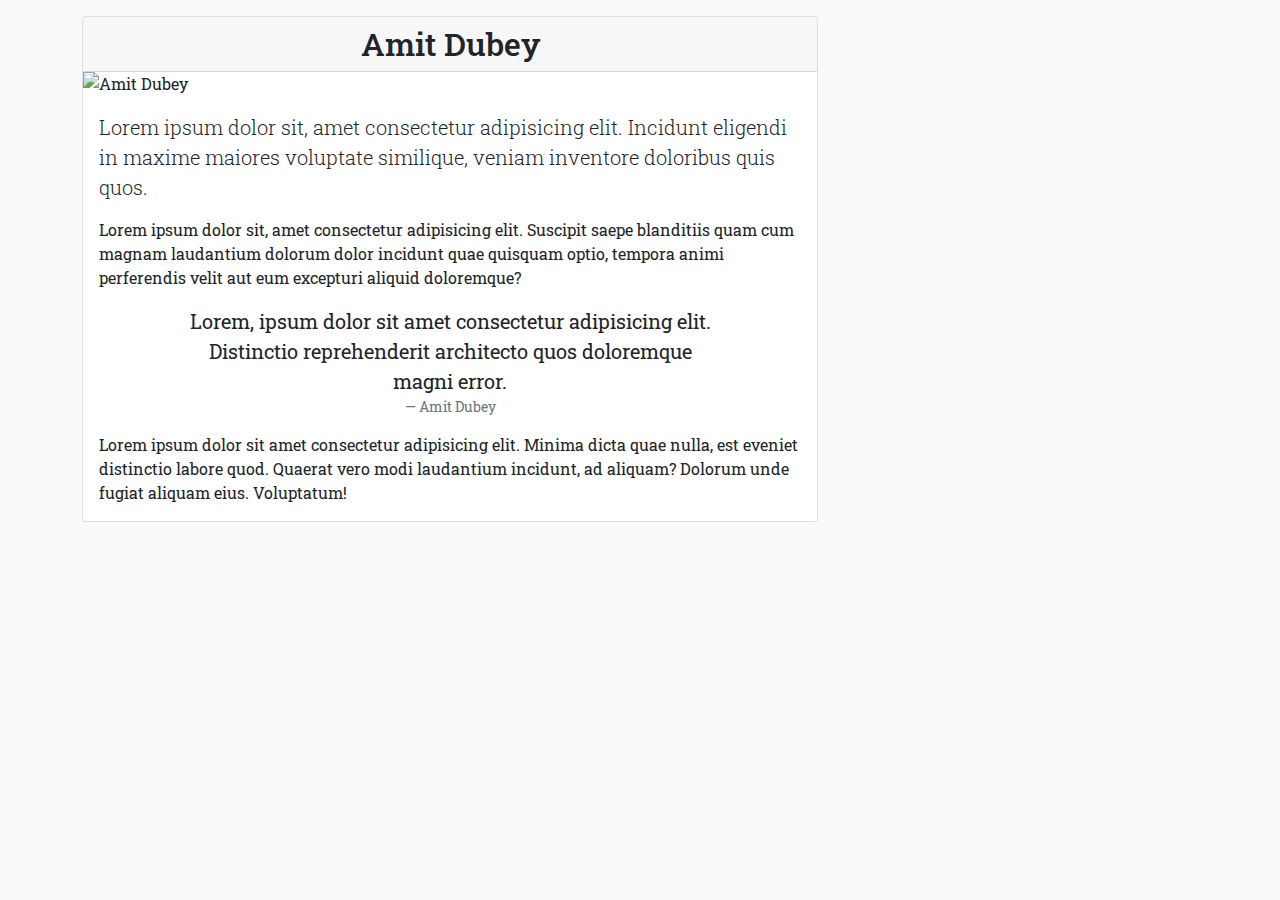
==== resume/index.html @ 62e8dd4d "Created resume template and added resume header" ====
<!DOCTYPE html>
<html lang="en">
<head>
    <meta charset="UTF-8">
    <meta http-equiv="X-UA-Compatible" content="IE=edge">
    <meta name="viewport" content="width=device-width, initial-scale=1.0">
    <title>Resume</title>

    <!-- bootstrap -->
    <link rel="stylesheet" href="../css/bootstrap.css">
    <!-- font awesome icon -->
    <script src="../js/all.js"></script>
    <!-- fonts -->
    <link href="https://fonts.googleapis.com/css2?family=Roboto+Slab&display=swap" rel="stylesheet">
    <!-- main css -->
    <link rel="stylesheet" href="main.css">
</head>
<body class="bg-light">
    
    <div class="container mt-3">
        <div class="row">
            <div class="col-md-8">
                <div class="card">
                    <h2 class="card-header text-center">Amit Dubey</h2>
                    <img src="https://via.placeholder.com/850x400" alt="Amit Dubey" class="w-100">
                    <div class="card-body">
                        <p class="card-text lead">Lorem ipsum dolor sit, amet consectetur adipisicing elit. Incidunt eligendi in maxime maiores voluptate similique, veniam inventore doloribus quis quos.</p>
                        <p class="card-text">Lorem ipsum dolor sit, amet consectetur adipisicing elit. Suscipit saepe blanditiis quam cum magnam laudantium dolorum dolor incidunt quae quisquam optio, tempora animi perferendis velit aut eum excepturi aliquid doloremque?</p>
                        <blockquote class="w-75 mx-auto text-center">
                            <div class="blockquote">Lorem, ipsum dolor sit amet consectetur adipisicing elit. Distinctio reprehenderit architecto quos doloremque magni error.</div>
                            <div class="blockquote-footer">Amit Dubey</div>                            
                        </blockquote>
                        <p class="card-text">Lorem ipsum dolor sit amet consectetur adipisicing elit. Minima dicta quae nulla, est eveniet distinctio labore quod. Quaerat vero modi laudantium incidunt, ad aliquam? Dolorum unde fugiat aliquam eius. Voluptatum!</p>
                    </div>
                    
                </div>
            </div>
        </div>
    </div>

    <script src="https://cdnjs.cloudflare.com/ajax/libs/popper.js/1.12.9/umd/popper.min.js" integrity="sha384-ApNbgh9B+Y1QKtv3Rn7W3mgPxhU9K/ScQsAP7hUibX39j7fakFPskvXusvfa0b4Q" crossorigin="anonymous"></script>
    <script src="../js/bootstrap.js"></script>
</body>
</html>
---- resume/main.css ----
body {
  font-family: "Roboto Slab", serif;
}
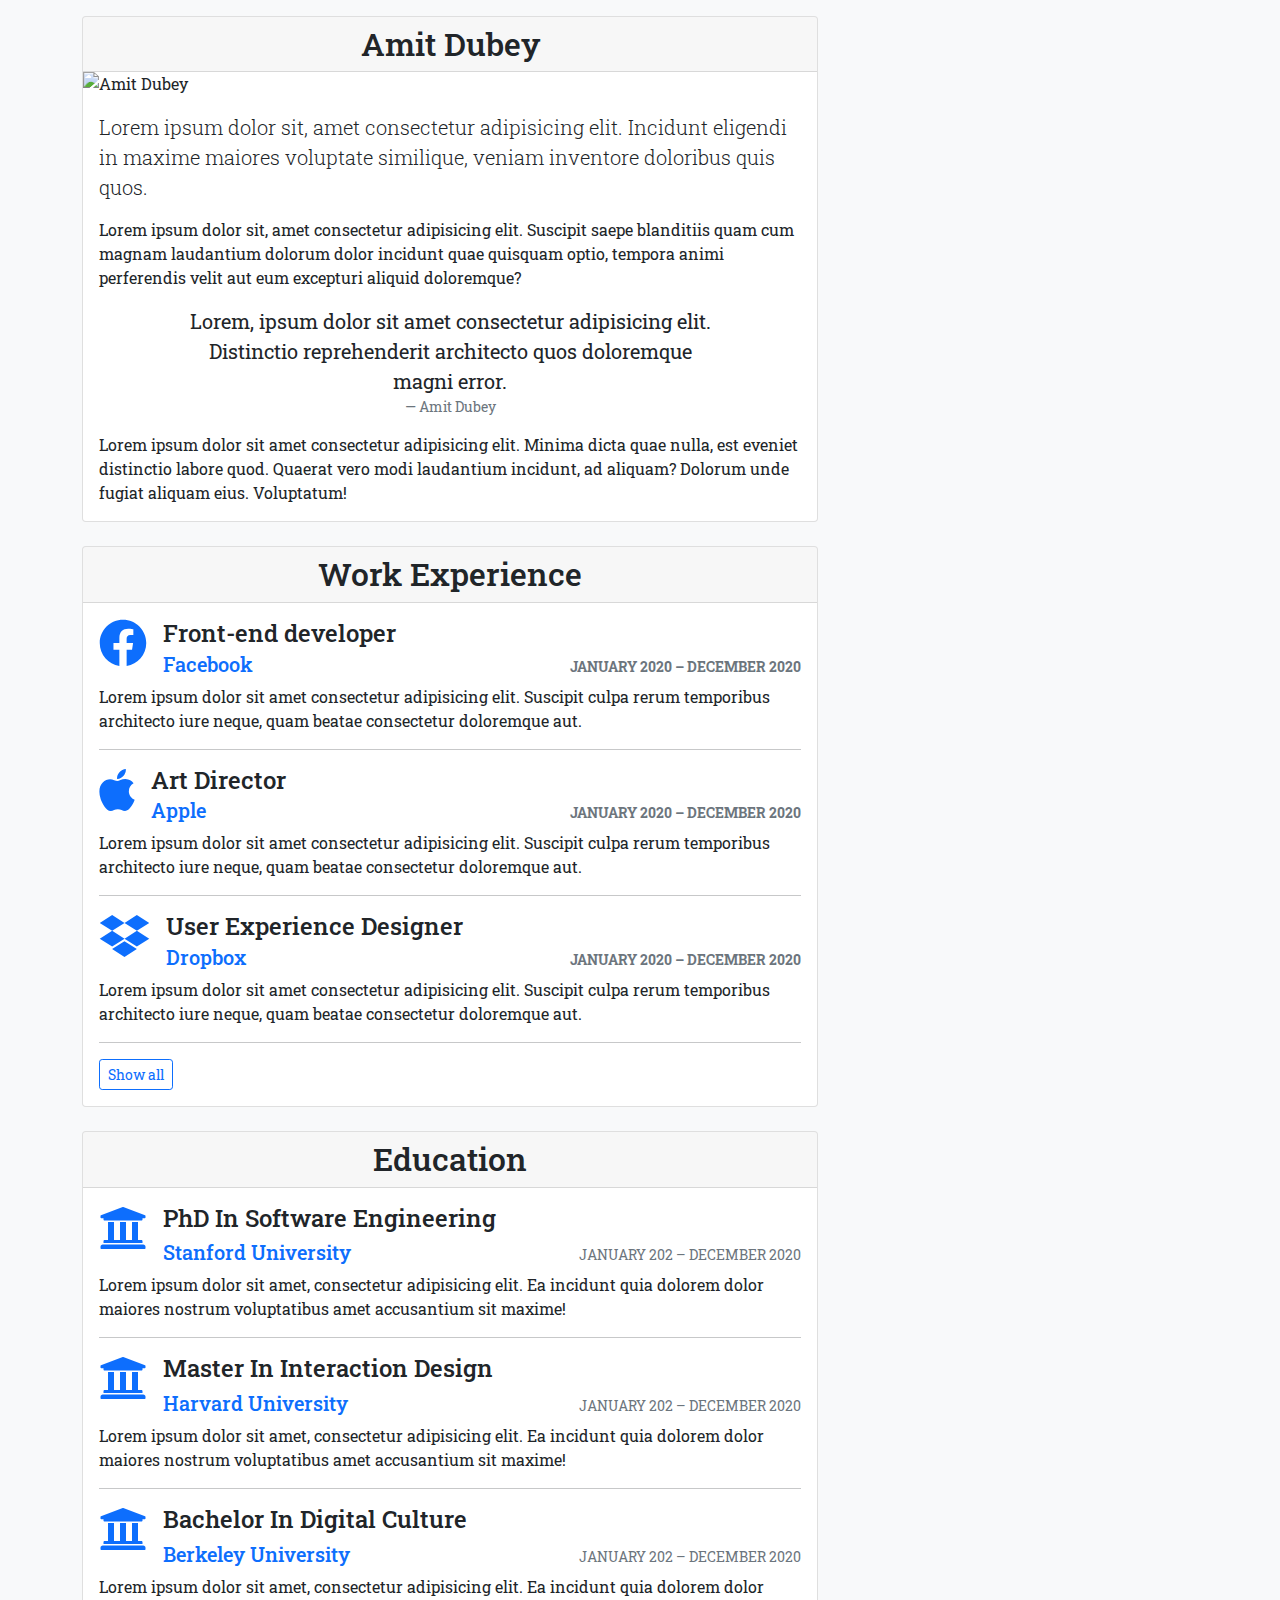
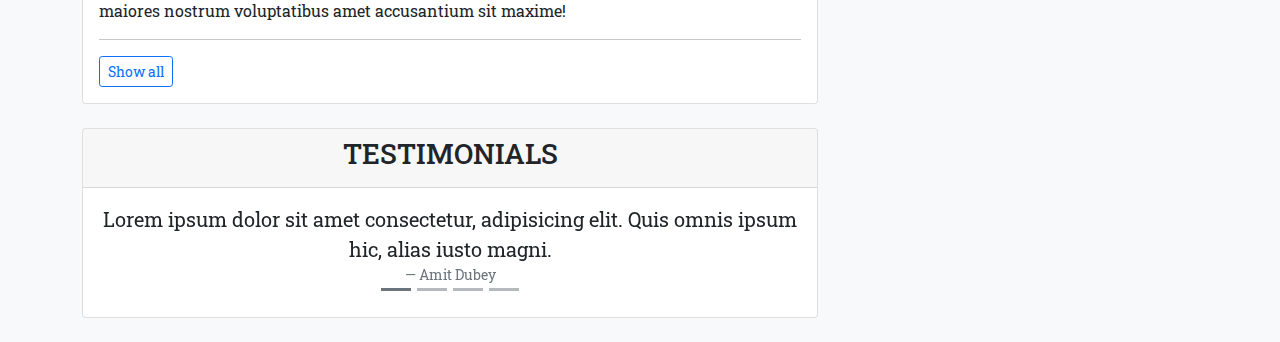
==== commit c0f21d2d: "Added testimonials" ====
--- a/resume/index.html
+++ b/resume/index.html
@@ -1,44 +1,535 @@
 <!DOCTYPE html>
 <html lang="en">
-<head>
-    <meta charset="UTF-8">
-    <meta http-equiv="X-UA-Compatible" content="IE=edge">
-    <meta name="viewport" content="width=device-width, initial-scale=1.0">
+  <head>
+    <meta charset="UTF-8" />
+    <meta http-equiv="X-UA-Compatible" content="IE=edge" />
+    <meta name="viewport" content="width=device-width, initial-scale=1.0" />
     <title>Resume</title>
 
     <!-- bootstrap -->
-    <link rel="stylesheet" href="../css/bootstrap.css">
+    <link rel="stylesheet" href="../css/bootstrap.css" />
     <!-- font awesome icon -->
     <script src="../js/all.js"></script>
     <!-- fonts -->
-    <link href="https://fonts.googleapis.com/css2?family=Roboto+Slab&display=swap" rel="stylesheet">
+    <link
+      href="https://fonts.googleapis.com/css2?family=Roboto+Slab&display=swap"
+      rel="stylesheet"
+    />
     <!-- main css -->
-    <link rel="stylesheet" href="main.css">
-</head>
-<body class="bg-light">
-    
+    <link rel="stylesheet" href="main.css" />
+  </head>
+  <body class="bg-light">
     <div class="container mt-3">
-        <div class="row">
-            <div class="col-md-8">
-                <div class="card">
-                    <h2 class="card-header text-center">Amit Dubey</h2>
-                    <img src="https://via.placeholder.com/850x400" alt="Amit Dubey" class="w-100">
-                    <div class="card-body">
-                        <p class="card-text lead">Lorem ipsum dolor sit, amet consectetur adipisicing elit. Incidunt eligendi in maxime maiores voluptate similique, veniam inventore doloribus quis quos.</p>
-                        <p class="card-text">Lorem ipsum dolor sit, amet consectetur adipisicing elit. Suscipit saepe blanditiis quam cum magnam laudantium dolorum dolor incidunt quae quisquam optio, tempora animi perferendis velit aut eum excepturi aliquid doloremque?</p>
-                        <blockquote class="w-75 mx-auto text-center">
-                            <div class="blockquote">Lorem, ipsum dolor sit amet consectetur adipisicing elit. Distinctio reprehenderit architecto quos doloremque magni error.</div>
-                            <div class="blockquote-footer">Amit Dubey</div>                            
-                        </blockquote>
-                        <p class="card-text">Lorem ipsum dolor sit amet consectetur adipisicing elit. Minima dicta quae nulla, est eveniet distinctio labore quod. Quaerat vero modi laudantium incidunt, ad aliquam? Dolorum unde fugiat aliquam eius. Voluptatum!</p>
+      <div class="row">
+        <div class="col-md-8">
+          <!-- header -->
+          <div class="card mb-4">
+            <h2 class="card-header text-center">Amit Dubey</h2>
+            <img
+              src="https://via.placeholder.com/850x400"
+              alt="Amit Dubey"
+              class="w-100"
+            />
+            <div class="card-body">
+              <p class="card-text lead">
+                Lorem ipsum dolor sit, amet consectetur adipisicing elit.
+                Incidunt eligendi in maxime maiores voluptate similique, veniam
+                inventore doloribus quis quos.
+              </p>
+              <p class="card-text">
+                Lorem ipsum dolor sit, amet consectetur adipisicing elit.
+                Suscipit saepe blanditiis quam cum magnam laudantium dolorum
+                dolor incidunt quae quisquam optio, tempora animi perferendis
+                velit aut eum excepturi aliquid doloremque?
+              </p>
+              <blockquote class="w-75 mx-auto text-center">
+                <div class="blockquote">
+                  Lorem, ipsum dolor sit amet consectetur adipisicing elit.
+                  Distinctio reprehenderit architecto quos doloremque magni
+                  error.
+                </div>
+                <div class="blockquote-footer">Amit Dubey</div>
+              </blockquote>
+              <p class="card-text">
+                Lorem ipsum dolor sit amet consectetur adipisicing elit. Minima
+                dicta quae nulla, est eveniet distinctio labore quod. Quaerat
+                vero modi laudantium incidunt, ad aliquam? Dolorum unde fugiat
+                aliquam eius. Voluptatum!
+              </p>
+            </div>
+          </div>
+
+          <!-- work experience -->
+          <div class="card mb-4">
+            <h2 class="card-header text-center text-capitalize">
+              Work experience
+            </h2>
+            <div class="card-body">
+              <!-- single item -->
+              <div class="d-flex align-items-start mb-2">
+                <i class="fab fa-facebook fa-3x text-primary me-2"></i>
+                <div class="flex-grow-1 ms-2">
+                  <h3 class="h4 mb-1">Front-end developer</h3>
+                  <div
+                    class="
+                      d-sm-flex
+                      justify-content-sm-between
+                      align-items-sm-baseline
+                    "
+                  >
+                    <h5 class="mb-0">
+                      <a href="#0" class="text-decoration-none">Facebook</a>
+                    </h5>
+                    <small class="text-uppercase fw-bold text-muted">
+                      <time>January 2020</time> &ndash;
+                      <time>December 2020</time>
+                    </small>
+                  </div>
+                </div>
+              </div>
+              <p>
+                Lorem ipsum dolor sit amet consectetur adipisicing elit.
+                Suscipit culpa rerum temporibus architecto iure neque, quam
+                beatae consectetur doloremque aut.
+              </p>
+              <hr />
+              <!-- single item end -->
+
+              <div class="d-flex align-items-start mb-2">
+                <i class="fab fa-apple fa-3x text-primary me-2"></i>
+                <div class="flex-grow-1 ms-2">
+                  <h3 class="h4 mb-1">Art Director</h3>
+                  <div
+                    class="
+                      d-sm-flex
+                      justify-content-sm-between
+                      align-items-sm-baseline
+                    "
+                  >
+                    <h5 class="mb-0">
+                      <a href="#0" class="text-decoration-none">Apple</a>
+                    </h5>
+                    <small class="text-uppercase fw-bold text-muted">
+                      <time>January 2020</time> &ndash;
+                      <time>December 2020</time>
+                    </small>
+                  </div>
+                </div>
+              </div>
+              <p>
+                Lorem ipsum dolor sit amet consectetur adipisicing elit.
+                Suscipit culpa rerum temporibus architecto iure neque, quam
+                beatae consectetur doloremque aut.
+              </p>
+              <hr />
+
+              <div class="d-flex align-items-start mb-2">
+                <i class="fab fa-dropbox fa-3x text-primary me-2"></i>
+                <div class="flex-grow-1 ms-2">
+                  <h3 class="h4 mb-1">User Experience Designer</h3>
+                  <div
+                    class="
+                      d-sm-flex
+                      justify-content-sm-between
+                      align-items-sm-baseline
+                    "
+                  >
+                    <h5 class="mb-0">
+                      <a href="#0" class="text-decoration-none">Dropbox</a>
+                    </h5>
+                    <small class="text-uppercase fw-bold text-muted">
+                      <time>January 2020</time> &ndash;
+                      <time>December 2020</time>
+                    </small>
+                  </div>
+                </div>
+              </div>
+              <p>
+                Lorem ipsum dolor sit amet consectetur adipisicing elit.
+                Suscipit culpa rerum temporibus architecto iure neque, quam
+                beatae consectetur doloremque aut.
+              </p>
+              <hr />
+
+              <div class="collapse" id="collapse-work">
+                <!-- single item -->
+                <div class="d-flex align-items-start mb-2">
+                  <i class="fab fa-medium fa-3x text-primary me-2"></i>
+                  <div class="flex-grow-1 ms-2">
+                    <h3 class="h4 mb-1">Copywriter</h3>
+                    <div
+                      class="
+                        d-sm-flex
+                        justify-content-sm-between
+                        align-items-sm-baseline
+                      "
+                    >
+                      <h5 class="mb-0">
+                        <a href="#0" class="text-decoration-none">Medium</a>
+                      </h5>
+                      <small class="text-uppercase fw-bold text-muted">
+                        <time>January 2020</time> &ndash;
+                        <time>December 2020</time>
+                      </small>
                     </div>
-                    
-                </div>
+                  </div>
+                </div>
+                <p>
+                  Lorem ipsum dolor sit amet consectetur adipisicing elit.
+                  Suscipit culpa rerum temporibus architecto iure neque, quam
+                  beatae consectetur doloremque aut.
+                </p>
+                <hr />
+                <!-- single item end -->
+
+                <!-- single item -->
+                <div class="d-flex align-items-start mb-2">
+                  <i class="fab fa-google fa-3x text-primary me-2"></i>
+                  <div class="flex-grow-1 ms-2">
+                    <h3 class="h4 mb-1">Search Engine Consultant</h3>
+                    <div
+                      class="
+                        d-sm-flex
+                        justify-content-sm-between
+                        align-items-sm-baseline
+                      "
+                    >
+                      <h5 class="mb-0">
+                        <a href="#0" class="text-decoration-none">Google</a>
+                      </h5>
+                      <small class="text-uppercase fw-bold text-muted">
+                        <time>January 2020</time> &ndash;
+                        <time>December 2020</time>
+                      </small>
+                    </div>
+                  </div>
+                </div>
+                <p>
+                  Lorem ipsum dolor sit amet consectetur adipisicing elit.
+                  Suscipit culpa rerum temporibus architecto iure neque, quam
+                  beatae consectetur doloremque aut.
+                </p>
+                <hr />
+                <!-- single item end -->
+
+                <!-- single item -->
+                <div class="d-flex align-items-start mb-2">
+                  <i class="fab fa-uber fa-3x text-primary me-2"></i>
+                  <div class="flex-grow-1 ms-2">
+                    <h3 class="h4 mb-1">AI Engineer</h3>
+                    <div
+                      class="
+                        d-sm-flex
+                        justify-content-sm-between
+                        align-items-sm-baseline
+                      "
+                    >
+                      <h5 class="mb-0">
+                        <a href="#0" class="text-decoration-none">Uber</a>
+                      </h5>
+                      <small class="text-uppercase fw-bold text-muted">
+                        <time>January 2020</time> &ndash;
+                        <time>December 2020</time>
+                      </small>
+                    </div>
+                  </div>
+                </div>
+                <p>
+                  Lorem ipsum dolor sit amet consectetur adipisicing elit.
+                  Suscipit culpa rerum temporibus architecto iure neque, quam
+                  beatae consectetur doloremque aut.
+                </p>
+                <hr />
+                <!-- single item end -->
+              </div>
+
+              <button
+                type="button"
+                class="btn-sm btn btn-outline-primary"
+                data-bs-toggle="collapse"
+                data-bs-target="#collapse-work"
+                aria-expanded="false"
+              >
+                Show all
+              </button>
             </div>
+          </div>
+
+          <!-- educational details -->
+
+          <div class="card mb-4">
+            <h2 class="card-header text-capitalize text-center">Education</h2>
+            <div class="card-body">
+              <!-- single item -->
+              <div class="d-flex align-items-start mb-2">
+                <i class="fa fa-university fa-3x text-primary me-2"></i>
+                <div class="flex-grow-1 ms-2">
+                  <h3 class="h4 text-capitalize">
+                    PhD in Software Engineering
+                  </h3>
+                  <div
+                    class="
+                      d-sm-flex
+                      justify-content-sm-between
+                      align-items-sm-baseline
+                    "
+                  >
+                    <h5 class="mb-0">
+                      <a href="#0" class="text-decoration-none"
+                        >Stanford University</a
+                      >
+                    </h5>
+                    <small class="text-muted">
+                      <time>JANUARY 202</time> &ndash;
+                      <time>DECEMBER 2020</time>
+                    </small>
+                  </div>
+                </div>
+              </div>
+              <p>
+                Lorem ipsum dolor sit amet, consectetur adipisicing elit. Ea
+                incidunt quia dolorem dolor maiores nostrum voluptatibus amet
+                accusantium sit maxime!
+              </p>
+              <hr />
+              <!-- end of single item -->
+
+              <!-- single item -->
+              <div class="d-flex align-items-start mb-2">
+                <i class="fa fa-university fa-3x text-primary me-2"></i>
+                <div class="flex-grow-1 ms-2">
+                  <h3 class="h4 text-capitalize">
+                    Master in Interaction Design
+                  </h3>
+                  <div
+                    class="
+                      d-sm-flex
+                      justify-content-sm-between
+                      align-items-sm-baseline
+                    "
+                  >
+                    <h5 class="mb-0">
+                      <a href="#0" class="text-decoration-none"
+                        >Harvard University
+                      </a>
+                    </h5>
+                    <small class="text-muted">
+                      <time>JANUARY 202</time> &ndash;
+                      <time>DECEMBER 2020</time>
+                    </small>
+                  </div>
+                </div>
+              </div>
+              <p>
+                Lorem ipsum dolor sit amet, consectetur adipisicing elit. Ea
+                incidunt quia dolorem dolor maiores nostrum voluptatibus amet
+                accusantium sit maxime!
+              </p>
+              <hr />
+              <!-- end of single item -->
+
+              <!-- single item -->
+              <div class="d-flex align-items-start mb-2">
+                <i class="fa fa-university fa-3x text-primary me-2"></i>
+                <div class="flex-grow-1 ms-2">
+                  <h3 class="h4 text-capitalize">
+                    Bachelor in Digital Culture
+                  </h3>
+                  <div
+                    class="
+                      d-sm-flex
+                      justify-content-sm-between
+                      align-items-sm-baseline
+                    "
+                  >
+                    <h5 class="mb-0">
+                      <a href="#0" class="text-decoration-none"
+                        >Berkeley University
+                      </a>
+                    </h5>
+                    <small class="text-muted">
+                      <time>JANUARY 202</time> &ndash;
+                      <time>DECEMBER 2020</time>
+                    </small>
+                  </div>
+                </div>
+              </div>
+              <p>
+                Lorem ipsum dolor sit amet, consectetur adipisicing elit. Ea
+                incidunt quia dolorem dolor maiores nostrum voluptatibus amet
+                accusantium sit maxime!
+              </p>
+              <hr />
+              <!-- end of single item -->
+
+              <div class="collapse" id="collapse-education">
+                <!-- single item -->
+                <div class="d-flex align-items-start mb-2">
+                  <i class="fa fa-graduation-cap fa-3x text-primary me-2"></i>
+                  <div class="flex-grow-1 ms-2">
+                    <h3 class="h4 text-capitalize">Information Technology</h3>
+                    <div
+                      class="
+                        d-sm-flex
+                        justify-content-sm-between
+                        align-items-sm-baseline
+                      "
+                    >
+                      <h5 class="mb-0">
+                        <a href="#0" class="text-decoration-none"
+                          >New York College
+                        </a>
+                      </h5>
+                      <small class="text-muted">
+                        <time>JANUARY 202</time> &ndash;
+                        <time>DECEMBER 2020</time>
+                      </small>
+                    </div>
+                  </div>
+                </div>
+                <p>
+                  Lorem ipsum dolor sit amet, consectetur adipisicing elit. Ea
+                  incidunt quia dolorem dolor maiores nostrum voluptatibus amet
+                  accusantium sit maxime!
+                </p>
+                <hr />
+                <!-- end of single item -->
+
+                <!-- single item -->
+                <div class="d-flex align-items-start mb-2">
+                  <i class="fa fa-graduation-cap fa-3x text-primary me-2"></i>
+                  <div class="flex-grow-1 ms-2">
+                    <h3 class="h4 text-capitalize">Science and Technology</h3>
+                    <div
+                      class="
+                        d-sm-flex
+                        justify-content-sm-between
+                        align-items-sm-baseline
+                      "
+                    >
+                      <h5 class="mb-0">
+                        <a href="#0" class="text-decoration-none"
+                          >New York High School
+                        </a>
+                      </h5>
+                      <small class="text-muted">
+                        <time>JANUARY 202</time> &ndash;
+                        <time>DECEMBER 2020</time>
+                      </small>
+                    </div>
+                  </div>
+                </div>
+                <p>
+                  Lorem ipsum dolor sit amet, consectetur adipisicing elit. Ea
+                  incidunt quia dolorem dolor maiores nostrum voluptatibus amet
+                  accusantium sit maxime!
+                </p>
+                <hr />
+                <!-- end of single item -->
+              </div>
+              <button
+                type="button"
+                class="btn btn-sm btn-outline-primary"
+                data-bs-toggle="collapse"
+                data-bs-target="#collapse-education"
+                aria-expanded="false"
+              >
+                Show all
+              </button>
+            </div>
+          </div>
+
+          <!-- testimonials -->
+
+          <div class="card mb-4">
+            <div class="card-header">
+              <h3 class="text-center text-uppercase">Testimonials</h3>
+            </div>
+            <div class="card-body">
+              <div class="carousel slide" id="testimonial">
+                <!-- indicators -->
+                <ul class="carousel-indicators mb-0">
+                  <li
+                    data-bs-target="#testimonial"
+                    data-bs-slide-to="0"
+                    class="bg-secondary active"
+                  ></li>
+                  <li
+                    data-bs-target="#testimonial"
+                    data-bs-slide-to="1"
+                    class="bg-secondary"
+                  ></li>
+                  <li
+                    data-bs-target="#testimonial"
+                    data-bs-slide-to="2"
+                    class="bg-secondary"
+                  ></li>
+                  <li
+                    data-bs-target="#testimonial"
+                    data-bs-slide-to="3"
+                    class="bg-secondary"
+                  ></li>
+                </ul>
+
+                <div class="carousel-inner">
+                  <div class="carousel-item active">
+                    <blockquote class="mx-auto text-center">
+                      <div class="blockquote">
+                        Lorem ipsum dolor sit amet consectetur, adipisicing
+                        elit. Quis omnis ipsum hic, alias iusto magni.
+                      </div>
+                      <div class="blockquote-footer">Amit Dubey</div>
+                    </blockquote>
+                  </div>
+
+                  <div class="carousel-item">
+                    <blockquote class="mx-auto text-center">
+                      <div class="blockquote">
+                        Lorem ipsum dolor sit amet consectetur adipisicing elit.
+                        Temporibus cumque, officiis libero tempora asperiores
+                        nihil commodi laudantium corporis eum neque porro
+                        incidunt assumenda deleniti! Ipsum aperiam fugit impedit
+                        id sapiente.
+                      </div>
+                      <div class="blockquote-footer">Amit Dubey</div>
+                    </blockquote>
+                  </div>
+
+                  <div class="carousel-item">
+                    <blockquote class="mx-auto text-center">
+                      <div class="blockquote">
+                        Lorem ipsum dolor sit amet consectetur adipisicing elit.
+                        Veritatis aliquam, quae qui fugiat dolores iusto iste
+                        exercitationem repellat debitis excepturi.
+                      </div>
+                      <div class="blockquote-footer">Amit Dubey</div>
+                    </blockquote>
+                  </div>
+
+                  <div class="carousel-item">
+                    <blockquote class="mx-auto text-center">
+                      <div class="blockquote">
+                        Lorem ipsum dolor sit amet consectetur adipisicing elit.
+                        Laudantium, inventore vero officiis sequi, facilis
+                        explicabo corrupti aut quos culpa, ex pariatur illo eius
+                        excepturi ullam!
+                      </div>
+                      <div class="blockquote-footer">Amit Dubey</div>
+                    </blockquote>
+                  </div>
+                </div>
+              </div>
+            </div>
+          </div>
         </div>
+      </div>
     </div>
 
-    <script src="https://cdnjs.cloudflare.com/ajax/libs/popper.js/1.12.9/umd/popper.min.js" integrity="sha384-ApNbgh9B+Y1QKtv3Rn7W3mgPxhU9K/ScQsAP7hUibX39j7fakFPskvXusvfa0b4Q" crossorigin="anonymous"></script>
+    <script
+      src="https://cdnjs.cloudflare.com/ajax/libs/popper.js/1.12.9/umd/popper.min.js"
+      integrity="sha384-ApNbgh9B+Y1QKtv3Rn7W3mgPxhU9K/ScQsAP7hUibX39j7fakFPskvXusvfa0b4Q"
+      crossorigin="anonymous"
+    ></script>
     <script src="../js/bootstrap.js"></script>
-</body>
-</html>+  </body>
+</html>
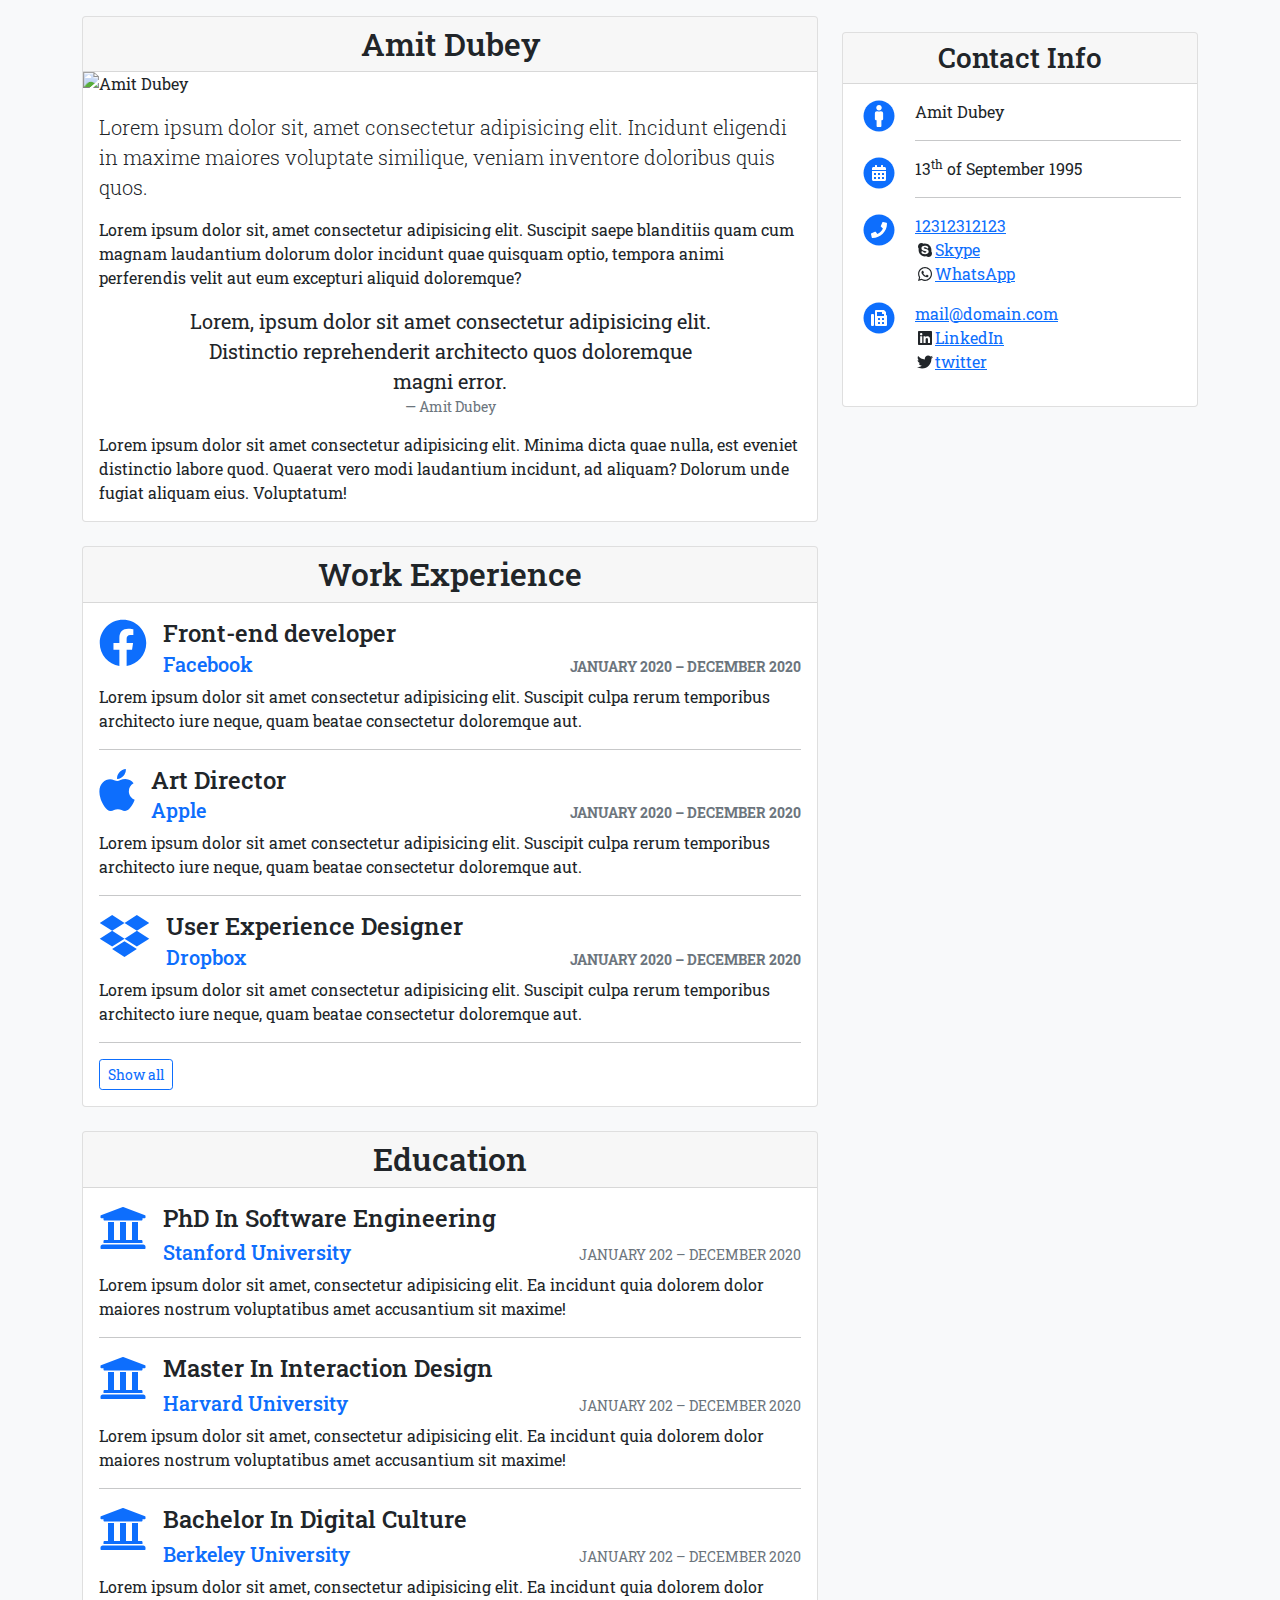
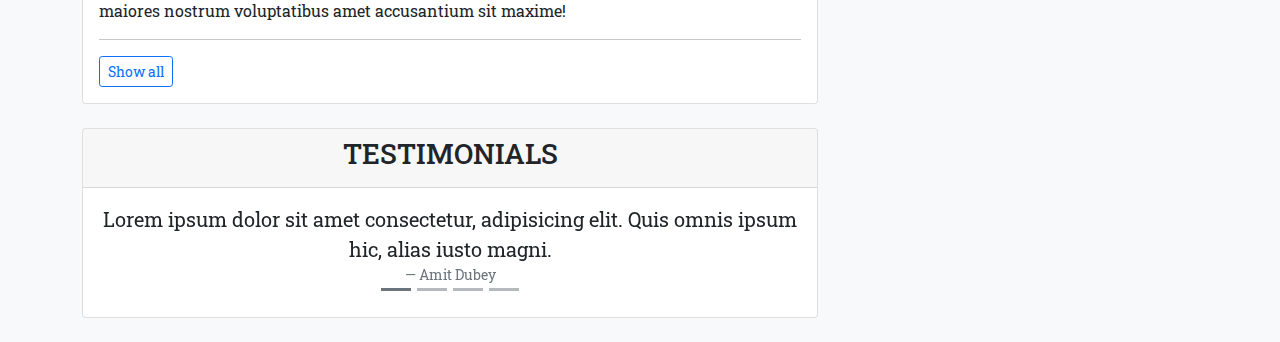
==== commit 14d09d3b: "Added contact info" ====
--- a/resume/index.html
+++ b/resume/index.html
@@ -522,6 +522,78 @@
             </div>
           </div>
         </div>
+        <div class="col-md-4">
+          <div class="card mt-3">
+            <h3 class="card-header text-center">
+              Contact Info
+            </h3>
+            <div class="card-body">
+
+              <!-- single item -->
+              <div class="d-flex align-items-start">
+                <div class="fa-layers fa-fw fa-2x me-3">
+                  <i class="fas fa-circle text-primary"></i>
+                  <i class="fas fa-male text-white" data-fa-transform="shrink-5"></i>
+                </div>
+                <div class="flex-grow-1">
+                  Amit Dubey
+                  <hr/>
+                </div>
+                
+              </div>
+              <!-- end of single item -->
+              
+              <!-- single item -->
+              <div class="d-flex align-items-start">
+                <div class="fa-layers fa-fw fa-2x me-3">
+                  <i class="fas fa-circle text-primary"></i>
+                  <i class="fas fa-calendar-alt text-white" data-fa-transform="shrink-8"></i>
+                </div>
+                <div class="flex-grow-1">
+                  <time date="1995-09-13">13<sup>th</sup> of September 1995</time>
+                  <hr/>
+                </div>
+                
+              </div>
+              <!-- end of single item -->
+
+              <!-- single item -->
+              <div class="d-flex align-items-start">
+                <div class="fa-layers fa-fw fa-2x me-3">
+                  <i class="fas fa-circle text-primary"></i>
+                  <i class="fas fa-phone text-white" data-fa-transform="shrink-8"></i>
+                </div>
+                
+                  <ul class="list-unstyled">
+                    <li><a href="tel:+12312112112">12312312123</a></li>
+                    <li><i class="fab fa-fw fa-skype"></i><a href="#">Skype</a></li>
+                    <li><i class="fab fa-fw fa-whatsapp"></i><a href="#">WhatsApp</a></li>
+                    
+                  </ul>
+                  <hr/>
+              </div>
+              <!-- end of single item -->
+
+              <!-- single item -->
+              <div class="d-flex align-items-start">
+                <div class="fa-layers fa-fw fa-2x me-3">
+                  <i class="fas fa-circle text-primary"></i>
+                  <i class="fas fa-fax text-white" data-fa-transform="shrink-8"></i>
+                </div>
+                
+                  <ul class="list-unstyled">
+                    <li><a href="mailto:amitdubey1826@gmail.com">mail@domain.com</a></li>
+                    <li><i class="fab fa-fw fa-linkedin"></i><a href="#">LinkedIn</a></li>
+                    <li><i class="fab fa-fw fa-twitter"></i><a href="#">twitter</a></li>
+                    
+                  </ul>
+                  <hr/>
+              </div>
+              <!-- end of single item -->
+
+            </div>
+          </div>
+        </div>
       </div>
     </div>
 
